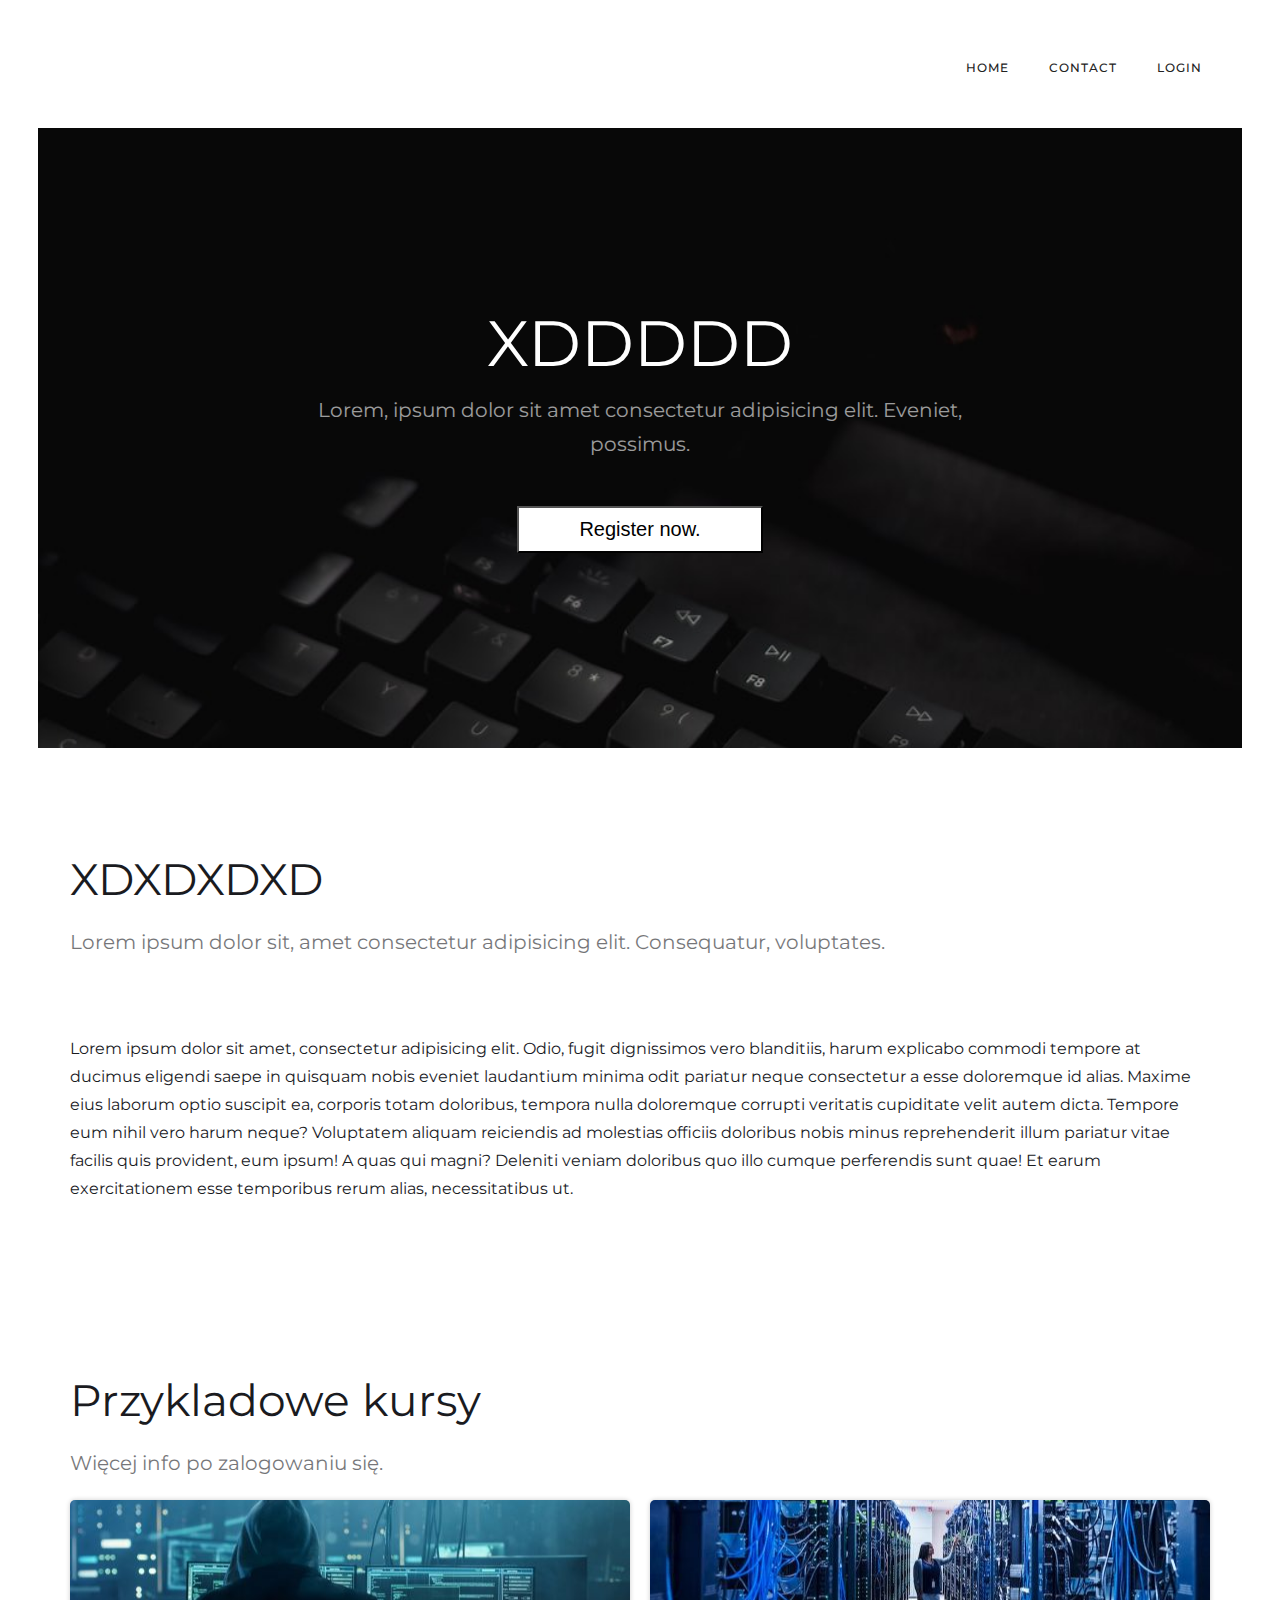
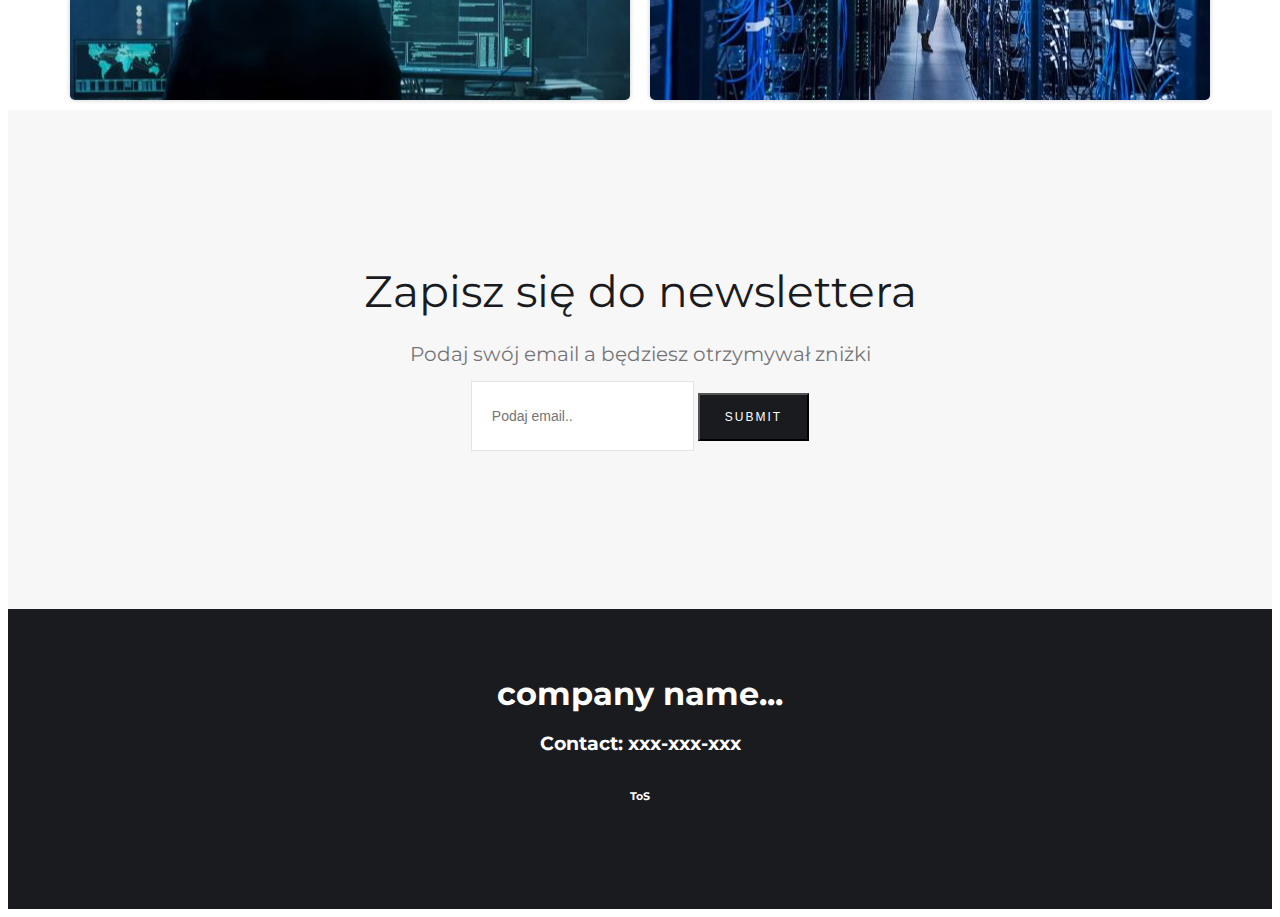
==== Pages/index.html @ c152531b "good grief" ====
<!DOCTYPE html>
<html lang="en">
<head>
    <meta charset="UTF-8">
    <meta http-equiv="X-UA-Compatible" content="IE=edge">
    <meta name="viewport" content="width=device-width, initial-scale=1.0">
    <link href="https://fonts.googleapis.com/css2?family=Montserrat&display=swap" rel="stylesheet"> 
    <link href="../Styles/Components.css" rel="stylesheet"/>
    <link href="../Styles/Index.css" rel="stylesheet"/>
    <title>Strona</title>
</head>
<body>
    <div>
        <nav class="navigation w-nav"> 
            <div class="navigation-items">
                <div class="logo">
                    
                </div>
                <div class="navigation-wrap">
                    <nav class="navigation-items w-nav-menu">
                        <a class="navigation-item w-nav-link" href="../Pages/index.html">Home</a>
                        <a class="navigation-item w-nav-link" href="../Pages/Contact.html">Contact</a>
                        <a class="navigation-item w-nav-link" href="../Pages/Login.html">Login</a>
                    </nav>
                </div>
            </div>
        </nav>
        <div class="section-header">
            <div class="info-header">
                <div class="info-content">
                    <div class="info-text">
                        <div class="heading-big">
                            XDDDDD
                            <br />
                        </div>
                        <div class="paragraph-big paragraph-bigger-light">
                            Lorem, ipsum dolor sit amet consectetur adipisicing elit. Eveniet, possimus.
                            <br />
                        </div>
                    </div>
                    <button class="reg-button">Register now.</button>
                </div>
            </div>
        </div>
        <div class="container">
            <div class="main-wrap">
                <h1 class="h1-big-text">XDXDXDXD</h1>
                <div class="paragraph-big paragraph-bigger-light">
                    Lorem ipsum dolor sit, amet consectetur adipisicing elit. Consequatur, voluptates.
                </div>
            </div>
            <div class="main-paragraph-wrap">
                <p class="paragraph-bigger-light">Lorem ipsum dolor sit amet, consectetur adipisicing elit. Odio, fugit dignissimos vero blanditiis, harum explicabo commodi tempore at ducimus eligendi saepe in quisquam nobis eveniet laudantium minima odit pariatur neque consectetur a esse doloremque id alias. Maxime eius laborum optio suscipit ea, corporis totam doloribus, tempora nulla doloremque corrupti veritatis cupiditate velit autem dicta. Tempore eum nihil vero harum neque? Voluptatem aliquam reiciendis ad molestias officiis doloribus nobis minus reprehenderit illum pariatur vitae facilis quis provident, eum ipsum! A quas qui magni? Deleniti veniam doloribus quo illo cumque perferendis sunt quae! Et earum exercitationem esse temporibus rerum alias, necessitatibus ut.</p>
            </div>
        </div>
        <div class="container">
            <div class="product-heading">
                <h2 class="h1-big-text">Przykladowe kursy</h2>
                <div class="paragraph-big paragraph-bigger-light">Więcej info po zalogowaniu się.</div>
            </div>
        </div>
        <div class="e-courses-list">
            <div class="collection-wrap">
                <div class="collection-item" id="pen_test">

                </div>
                <div class="collection-item" id="net_eng">
                    
                </div>
            </div>
        </div>
        <div class="section-newsletter">
            <div class="container container-newsletter">
                <div class="product-heading">
                    <h2 class="h1-big-text">Zapisz się do newslettera</h2>
                    <div class="paragraph-big paragraph-bigger-light">Podaj swój email a będziesz otrzymywał zniżki</div>
                </div>
                <form className="form-newsletter">
                    <input type="email" name="email" class="input-email" placeholder="Podaj email.." required />
                    <input type="submit" class="input-submit-button"/>
                </form>
            </div>
        </div>
        <footer class="footer">
            <div class="container container-footer">
                <h1>company name...</h1>
                <h3>Contact: xxx-xxx-xxx</h3>
                <h6>ToS</h6>
            </div>
        </footer>
    </div>
</body>
</html>
---- Styles/Components.css ----
.navigation {
    display: flex;
    padding: 30px 50px;
    align-items: center;
}
.w-nav{
    position: relative;
    z-index: 1000;
}
.navigation-items {
    display: flex;
    justify-content: space-between;
    align-items: center;
    flex: 1;
}
.logo{
    flex: 1;
    z-index: 1;
    padding-left: 0px;
}
.w-nav-menu{
    position: relative;
    float: right;
}
.navigation-item {
    padding-top: 9px;
    padding-bottom: 9px;
    opacity: 1;
    font-size: 12px;
    line-height: 20px;
    font-weight: 500;
    letter-spacing: 1px;
    text-transform: uppercase;
}
.w-nav-link {
    position: relative;
    display: inline-block;
    vertical-align: top;
    text-decoration: none;
    color: #222222;
    padding: 20px;
    padding-top: 20px;
    padding-bottom: 20px;
    text-align: left;
    margin-left: auto;
    margin-right: auto;
}
a {
    display: block;
    transition: opacity 200ms ease;
    color: #43464d;
    text-decoration: underline;
}
.section-header {
    margin-right: 30px;
    margin-left: 30px;
}
.info-header{
    display: flex;
    height: 620px;
    margin-bottom: 100px;
    justify-content: center;
    align-items: center;
    background-color: #f4f4f4;
    background-image: url("../Images/Black_header.jpg");
    background-position: 50% 50%;
    background-size: cover;
    color: #fff;
}
.info-content{
    width: 70%;
    max-width: 1140px;
    margin-bottom: 20px;
    text-align: center;
}
.info-text{
    width: 80%;
    margin-right: auto;
    margin-bottom: 35px;
    margin-left: auto;
}
.heading-big{
    margin-top: 10px;
    margin-bottom: 10px;
    font-size: 64px;
    line-height: 80px;
    text-transform: none;
}
.paragraph-big{
    margin-bottom: 10px;
    opacity: 1;
    font-size: 20px;
    line-height: 34px;
    font-weight: 400;
}
.paragraph-big.paragraph-bigger-light{
    opacity: 0.6;
}
.reg-button{
    background-color: white;
    color: black;
    font-size: 20px;
    padding: 10px 60px;
    margin: 10px 0px;
    cursor: pointer;
}
.container{
    width: 100%;
    max-width: 1140px;
    margin-right: auto;
    margin-left: auto;
}
.main-wrap{
    margin-bottom: 60px;
}
.h1-big-text{
    margin-top: 20px;
    margin-bottom: 15px;
    font-size: 44px;
    line-height: 62px;
    font-weight: 400;
}
.main-paragraph-wrap {
    margin-top: 40px;
    margin-bottom: 150px;
    display: flex;
    flex: 1;
}
.collection-wrap{
    width: 100%;
    display: flex;
    justify-content: center;
    flex-wrap: wrap;
}
.collection-item{
    background: #202020;
    position: relative;
    flex: 1;
    max-width: 560px;
    height: 200px;
    margin: 10px;
    border-radius: 5px;
    box-shadow: 0 0 5px rgba(0,0,0,0.2);
    background-repeat: no-repeat;
    background-position: center center;
    background-size: cover;
}
@media (max-width: 800px){
    .collection-item{
        flex: 100%;
        max-width: 600px;
    }
}
#pen_test{
    background-image: url("../Images/pen_test2.jpg")
}
#net_eng{
    background-image: url("../Images/network_eng2.jpg")
}
.section-newsletter {
    margin-right: 0px;
    margin-left: 0px;
    background-color: #f4f4f4bb;
}
@media (max-width: 767px) {
    .section-newsletter{
        margin-right: 15px;
        margin-left: 15px;
    }
}
.container.container-newsletter {
    display: flex;
    margin-bottom: auto;
    padding-top: 130px;
    padding-bottom: 140px;
    flex-direction: column;
    justify-content: center;
    align-items: center;
    text-align: center;
}
.input-email{
    margin-bottom: 18px;
    padding: 21px 20px;
    border: 1px solid #e4e4e4;
    border-radius: 0px;
    font-size: 14px;
    line-height: 26px;
}
@media(max-width: 767px) {
    .input-email {
        width: auto;
        margin-right: 0px;
        margin-bottom: 10px;
        text-align: center;
    }
}
.input-submit-button {
    padding: 12px 25px;
    border-radius: 0px;
    background-color: #1a1b1f;
    color: #fff;
    font-size: 12px;
    line-height: 20px;
    letter-spacing: 2px;
    text-decoration: none;
    text-transform: uppercase;
}
.container.container-footer{
    background-color: #1a1b1f;
    max-width: 1920px;
    height: 300px;
    color: white;
    text-align: center;
    padding-top: 50px;
}
---- Styles/Index.css ----
body {
    font-family: Montserrat, sans-serif;
    color: #1a1b1f;
    font-size: 16px;
    line-height: 28px;
    font-weight: 400;
  }
  * {
    -webkit-box-sizing: border-box;
    -moz-box-sizing: border-box;
    box-sizing: border-box;
  }
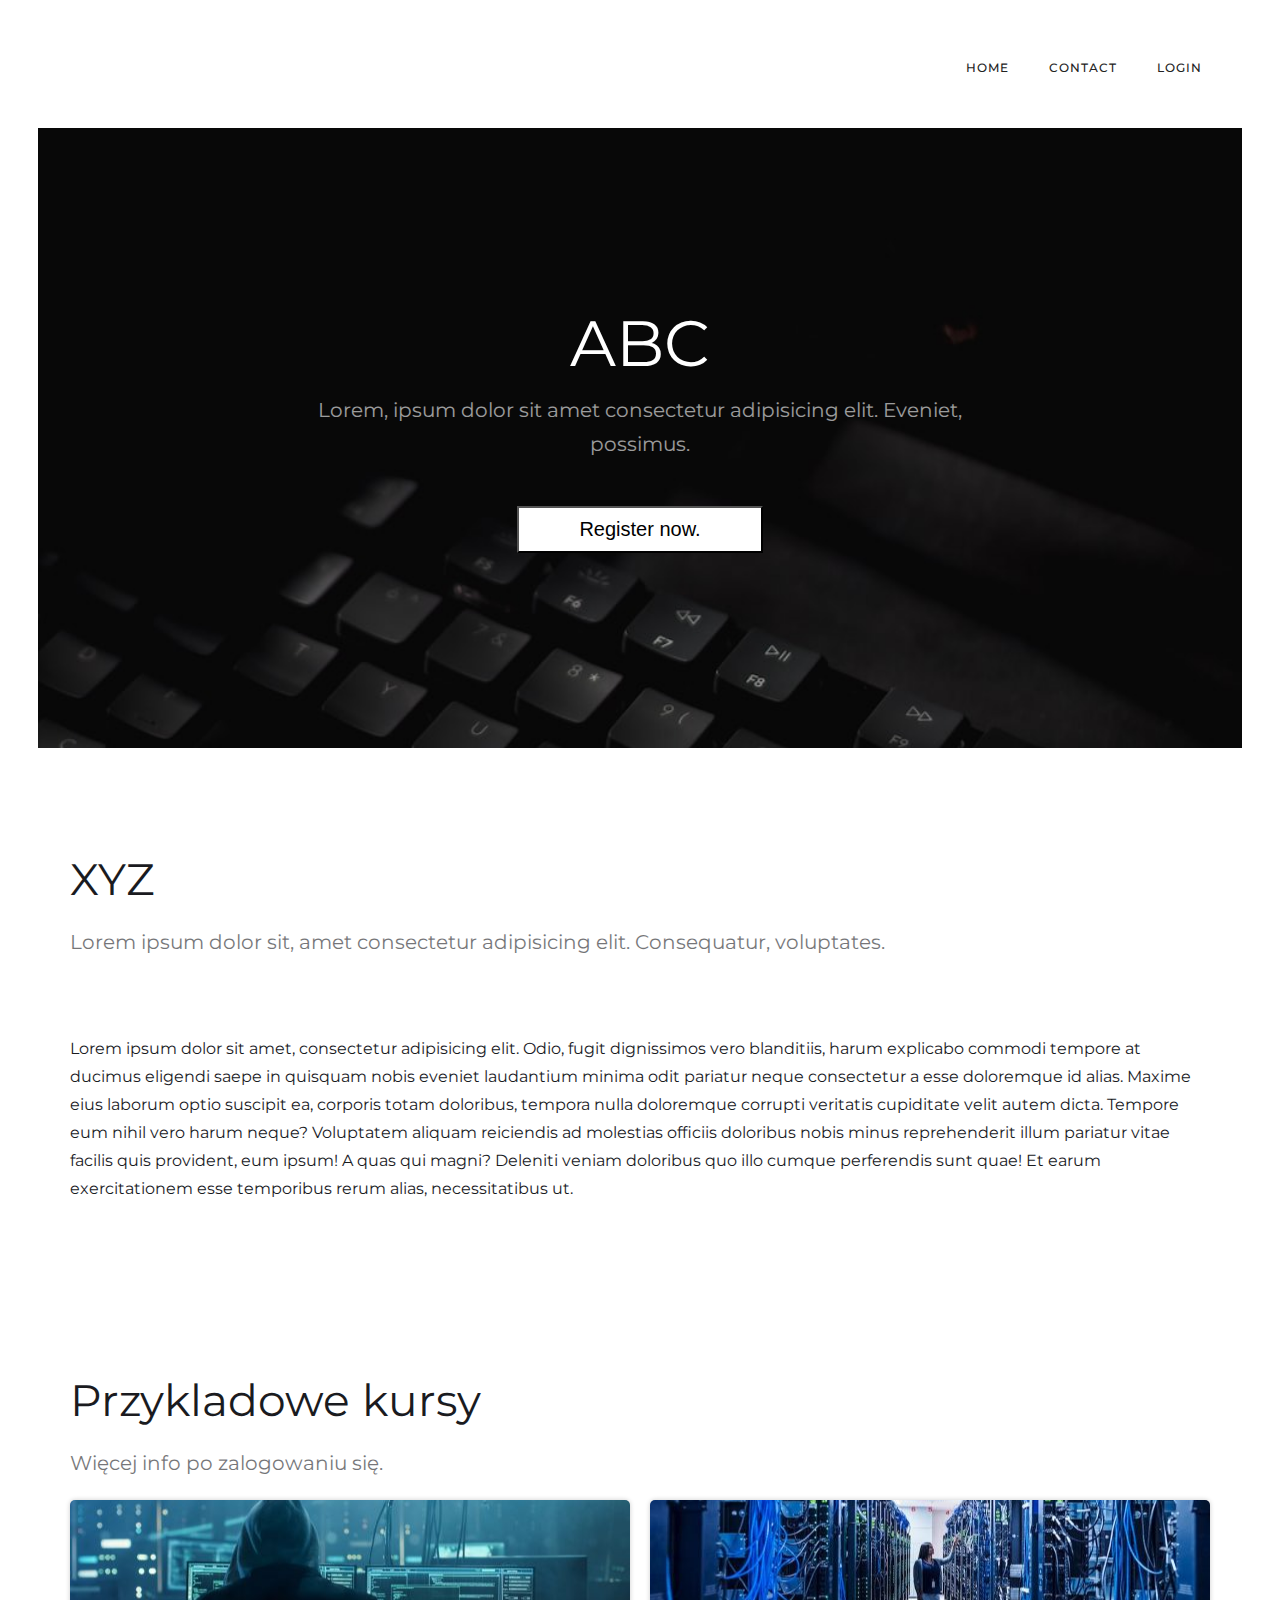
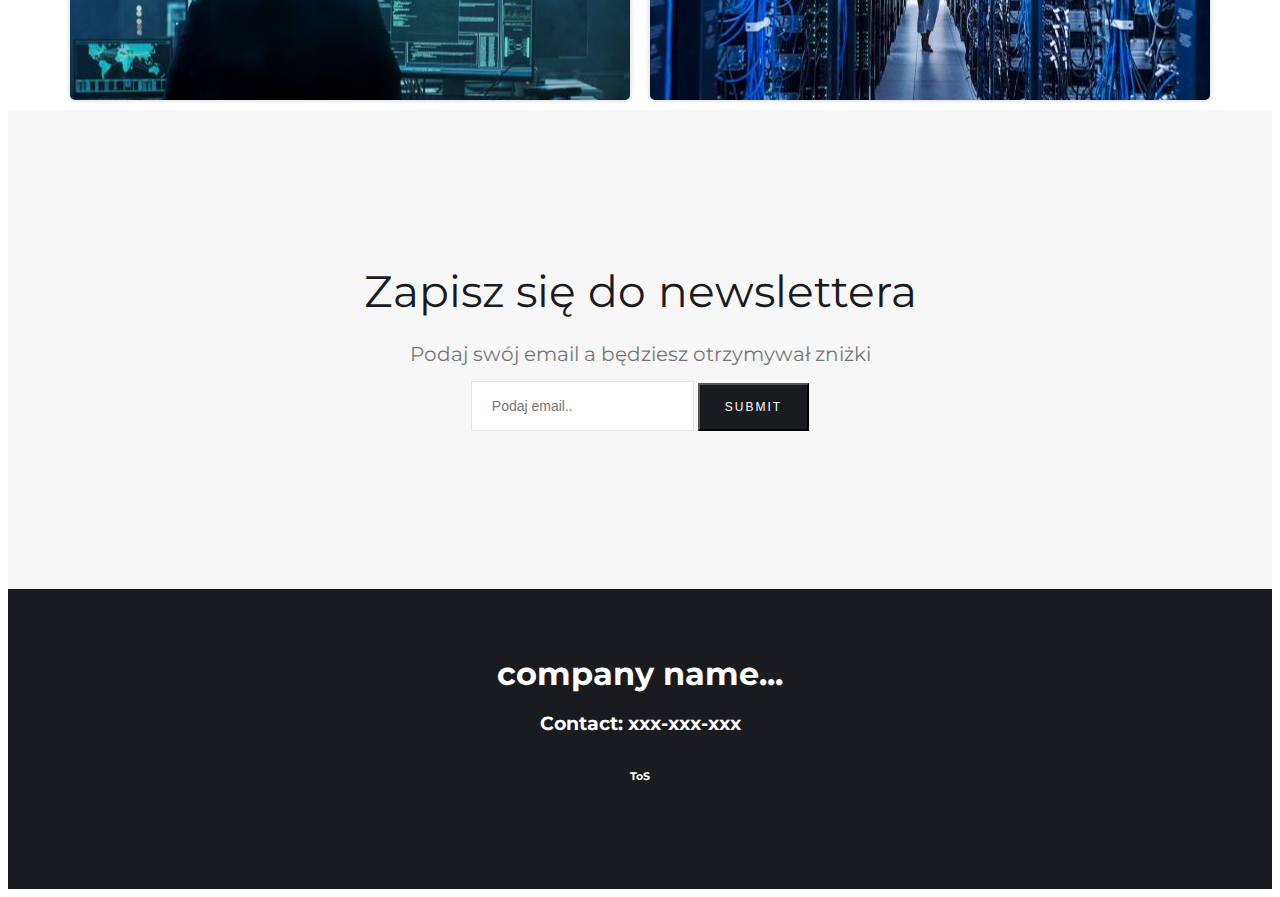
==== commit 14e5b0d7: "xd" ====
--- a/Pages/index.html
+++ b/Pages/index.html
@@ -30,7 +30,7 @@
                 <div class="info-content">
                     <div class="info-text">
                         <div class="heading-big">
-                            XDDDDD
+                            ABC
                             <br />
                         </div>
                         <div class="paragraph-big paragraph-bigger-light">
@@ -44,7 +44,7 @@
         </div>
         <div class="container">
             <div class="main-wrap">
-                <h1 class="h1-big-text">XDXDXDXD</h1>
+                <h1 class="h1-big-text">XYZ</h1>
                 <div class="paragraph-big paragraph-bigger-light">
                     Lorem ipsum dolor sit, amet consectetur adipisicing elit. Consequatur, voluptates.
                 </div>
--- a/Styles/Components.css
+++ b/Styles/Components.css
@@ -180,7 +180,7 @@
 }
 .input-email{
     margin-bottom: 18px;
-    padding: 21px 20px;
+    padding: 11px 20px;
     border: 1px solid #e4e4e4;
     border-radius: 0px;
     font-size: 14px;
